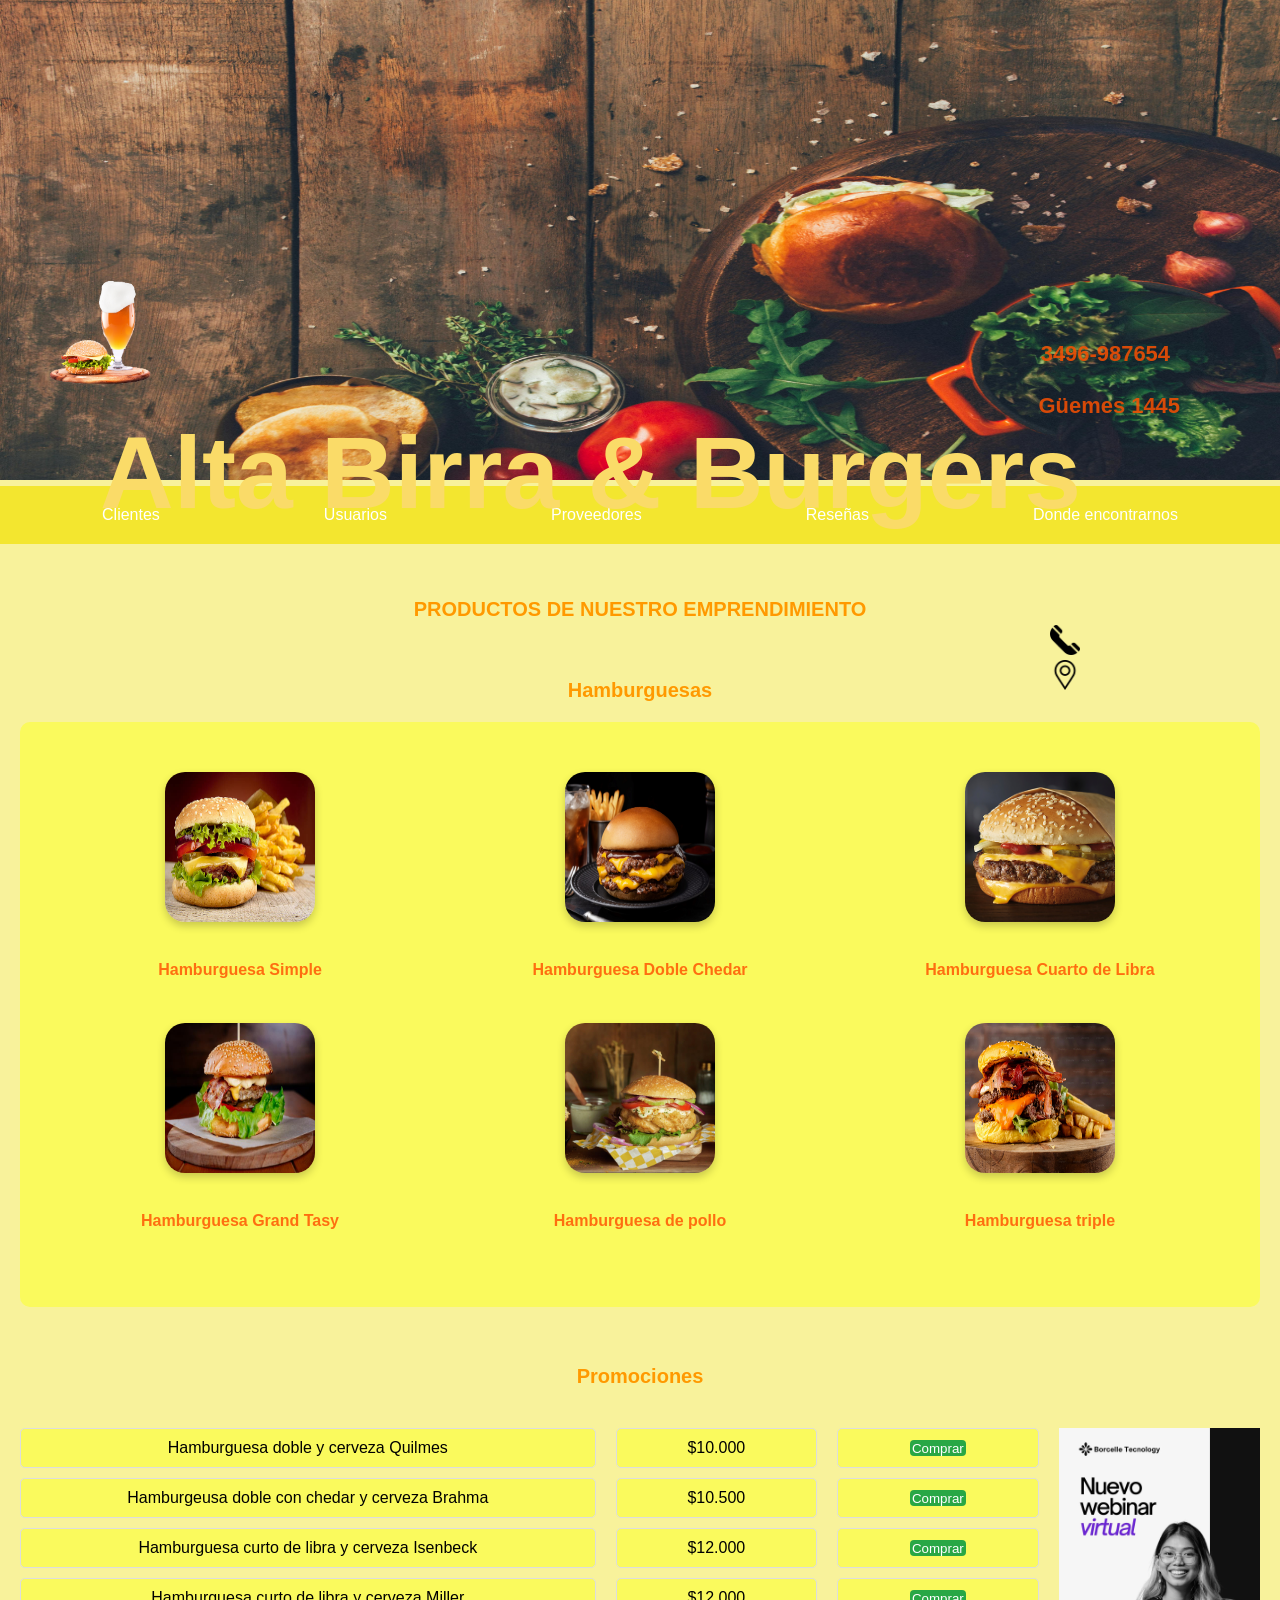
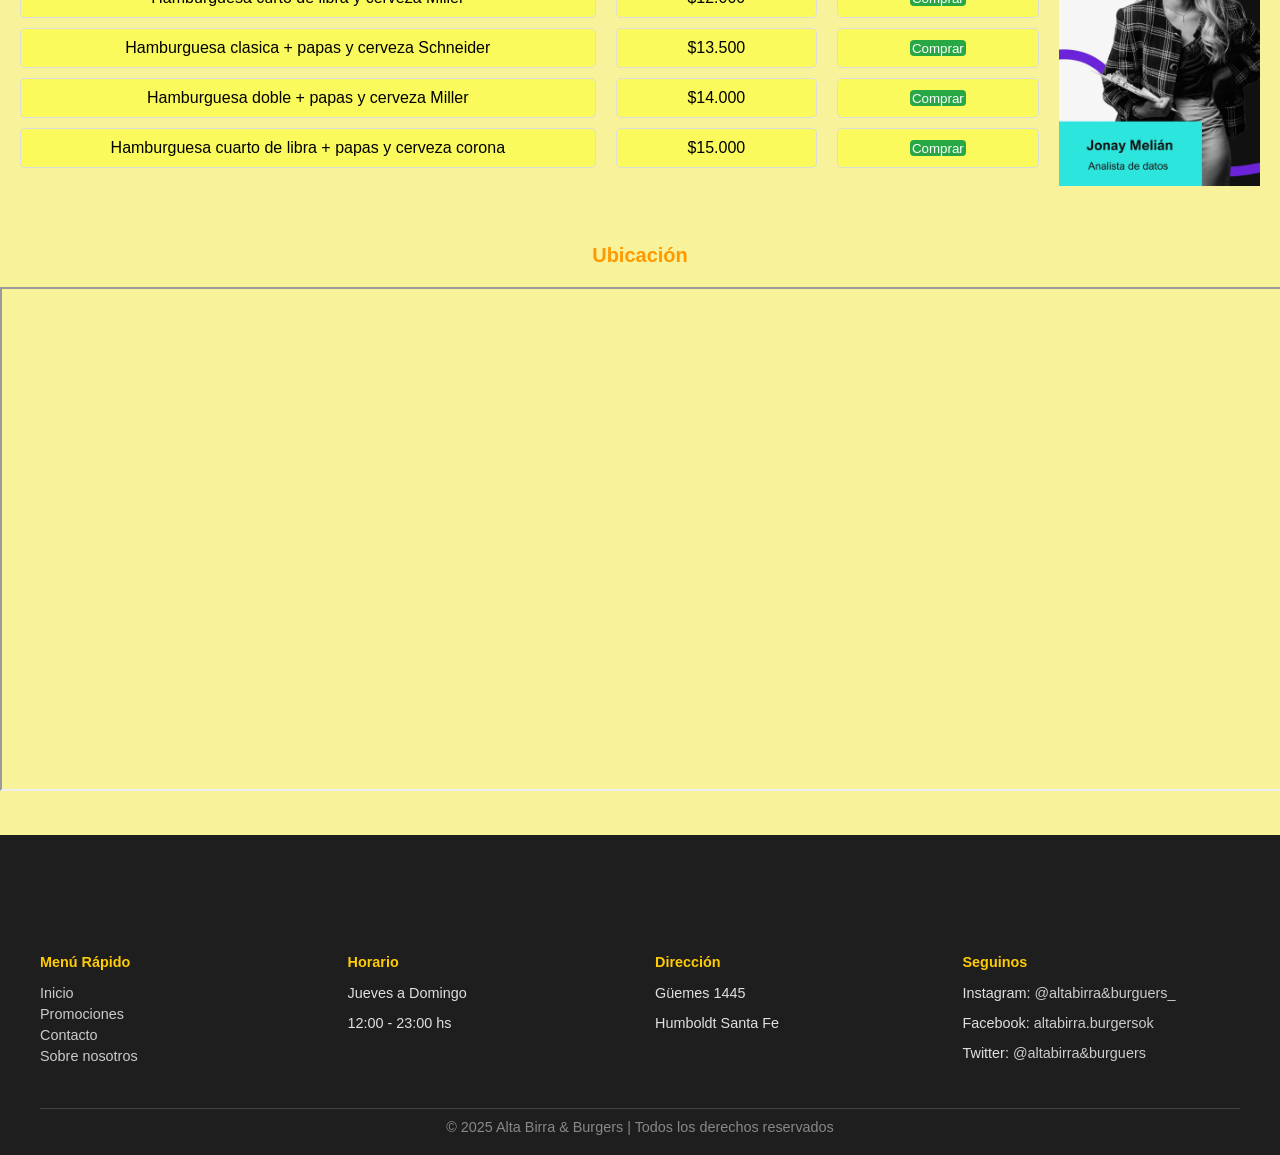
==== index.html @ 8da821e3 "Add files via upload" ====
<!DOCTYPE html>
<html lang="en">
<head>
    <meta name="viewport" content="width=device-width, initial-scale=1.0">
    <meta charset="UTF-8">
    <meta name="viewport" content="width=device-width, initial-scale=1.0">
    <link rel="stylesheet" href="diseño.css">
    <title>Alta Birra & Burgers</title>
</head>
<header>
    <div class="tabla">
        <img src=imágenes\tabla.jpg>
     </div>
    <div class="logo">
        <img src=imágenes\pngwing.com.png>
    </div>
    <h1>Alta Birra & Burgers</h1>
    <div class="claseteléfono">
        <h5>3496-987654</h5>
    </div>
    <div class="clasedirección">
        <h5>Güemes 1445</h5>
    </div>
    <div class="teléfono">
        <img src=imágenes\telefono.png>
    </div>
    <div class="ubicación">
        <img src=imágenes\ubicación.png>
    </div>
</header>
<body>
    <nav>
        <ol class="menu-horizontal">
            <li>Clientes</li>
            <li>Usuarios</li>
            <li>Proveedores</li>
            <li>Reseñas</li>
            <li><a href="#ubi">Donde encontrarnos</a></li>
        </ol>
    </nav>
    <br>
    
    <h3>PRODUCTOS DE NUESTRO EMPRENDIMIENTO</h3>
    <br>
       
   <h3>Hamburguesas</h3>
<div class="seccion-hamburguesas">
  <div class="productos">
    <div class="simple">
        <img src="imágenes\comun.jpg">
        <h5>Hamburguesa Simple</h5>
        <br>
        <img src="imágenes\beacon.jpg">
        <h5>Hamburguesa Grand Tasy</h5>
    </div>
    <div class="doble">
        <img src="imágenes\chedar.jpg">
        <h5>Hamburguesa Doble Chedar</h5>
        <br>
        <img src="imágenes\hambpollo.jpg">
        <h5>Hamburguesa de pollo</h5>
    </div>
    <div class="cuarto">
        <img src="imágenes\cuarto.jpg">
        <h5>Hamburguesa Cuarto de Libra</h5>
        <br>
        <img src="imágenes\doble.jpg">
        <h5>Hamburguesa triple</h5>
    </div>
  </div>
</div>

   <br>
    <h3 id="Promociones">Promociones</h3>
    <div class="container">
        <!-- Primera columna -->
        <div class="columna descripcion">
            <div class="fila">Hamburguesa doble y cerveza Quilmes</div>
            <div class="fila">Hamburgeusa doble con chedar y cerveza Brahma</div>
            <div class="fila">Hamburguesa curto de libra y cerveza Isenbeck</div>
            <div class="fila">Hamburguesa curto de libra y cerveza Miller</div>
            <div class="fila">Hamburguesa clasica + papas y cerveza Schneider</div>
            <div class="fila">Hamburguesa doble + papas y cerveza Miller</div>
            <div class="fila">Hamburguesa cuarto de libra + papas y cerveza corona</div>
        </div>
        
        <!-- Segunda columna -->
        <div class="columna precio">
            <div class="fila">$10.000</div>
            <div class="fila">$10.500</div>
            <div class="fila">$12.000</div>
            <div class="fila">$12.000</div>
            <div class="fila">$13.500</div>
            <div class="fila">$14.000</div>
            <div class="fila">$15.000</div>
        </div>
      
         <div class="columna botones">
        <div class="fila"><button>Comprar</button></div>
        <div class="fila"><button>Comprar</button></div>
        <div class="fila"><button>Comprar</button></div>
        <div class="fila"><button>Comprar</button></div>
        <div class="fila"><button>Comprar</button></div>
        <div class="fila"><button>Comprar</button></div>
        <div class="fila"><button>Comprar</button></div>
    </div>
        <!-- columna con publicidad -->
        <div class="columna publicidad">
            <img src=imágenes\publicidad.webp alt="Publicidad">
        </div>
    </div>
   <br>
    <h3 id="ubi">Ubicación</h3>
    <iframe src="https://www.google.com/maps?q=Güemes+1445+Humboldt&output=embed" width="100%" height="500"></iframe>
    
</body>
<footer>
    <footer class="footer">
        <div class="footer-contenido">
            <div class="footer-datos">
                <h4>Menú Rápido</h4>
                <ul>
                    <li><a href="#">Inicio</a></li>
                    <li><a href="#Promociones">Promociones</a></li>
                    <li><a href="#">Contacto</a></li>
                    <li><a href="#">Sobre nosotros</a></li>
                </ul>
            </div>
    
            <div class="footer-datos">
                <h4>Horario</h4>
                <p>Jueves a Domingo</p>
                <p>12:00 - 23:00 hs</p>
            </div>
    
            <div class="footer-datos">
                <h4>Dirección</h4>
                <p>Güemes 1445</p>
                <p>Humboldt Santa Fe</p>
            </div>
    
            <div class="footer-datos">
                <h4>Seguinos</h4>
                 <p> Instagram: <a href="https://www.instagram.com" target="_blank">@altabirra&burguers_</a></p>
                 <p> Facebook: <a href="https://www.facebook.com" target="_blank">altabirra.burgersok</a></p>
                 <p> Twitter: <a href="https://www.twitter.com" target="_blank">@altabirra&burguers</a></p>
            </div>
        </div>
        <div class="footer-privacidad">
            © 2025 Alta Birra & Burgers | Todos los derechos reservados
        </div>
    </footer>
    
</html>
---- diseño.css ----
header {
    margin: 0;
    padding: 0;
}

header h1{ /*modificar el título*/
    color:#FADB68 ;
    text-align: center;
    font-family: Verdana, Geneva, Tahoma, sans-serif;
    position: absolute;
    z-index: 1000;
    transform: translate(100px, 100px);
    font-size: 2.7cm;
    bottom: 400px;
}
.claseteléfono{/*Modificar contacto*/
    color: #FADB68;
    text-align: right;
    z-index: 1000;
    font-family: 'Lucida Sans', 'Lucida Sans Regular', 'Lucida Grande', 'Lucida Sans Unicode', Geneva, Verdana, sans-serif;
    font-size: 7mm;
    bottom: 50em;
    right: 600px;
    transform: translate(-110px, -180px);
}
.clasedirección{/*Modificar dirección*/
    color: #FADB68;
    text-align: right;
    z-index: 1000;
    font-family: 'Lucida Sans', 'Lucida Sans Regular', 'Lucida Grande', 'Lucida Sans Unicode', Geneva, Verdana, sans-serif;
    font-size: 7mm;
    bottom: 100px;
    right: 600px;
    transform: translate(-100px, -190px);
}
.tabla img{ /*modificar imágen fondo*/
    width: 100%;
    height: 30em;
}
.teléfono img{
width: 30px;
height: 30px;
z-index: 1000;
position: absolute;
left: 1050px;
bottom: 245px;
}
.ubicación img{
width: 30px;
height: 30px;
z-index: 1000;
position: absolute;
left: 1050px;
bottom: 210px;

}
.menu-horizontal a {
    color: white;            /* color del enlace */
    text-decoration: none;   /* saca el subrayado */
    
}

.menu-horizontal a:hover {
    color: #ffcb05;          /* color al pasar el mouse */
    text-decoration: underline;
}

h3{
    text-align: center;
    font-family:sans-serif;
    font-size: 20px;
    color: #ff9900;
}
.logo img{ /*modificar logo*/
    width: 150px;
    height: 150px;
    position: absolute;
    bottom: 500px;
    left: 30px;
}

/* Asegura que el margin general no afecte al header */
body {
    margin: 0;
    padding: 0;
    box-sizing: border-box;
    font-family: sans-serif;
    background-color: #f8f29b;
}
.menu-horizontal {
    display: flex;
    list-style: none;
    margin-top: -10em;
    background-color: #f3e62f;
    color: white;
    text-align: center;
    padding:  20px;
}

.menu-horizontal li {
    margin-right: 2%; /* Espacio entre elementos */
    cursor: pointer;
    margin: auto;
}
.container {
    display: flex;
    padding: 20px;
    gap: 20px;
    font-family: Verdana, Geneva, Tahoma, sans-serif;
    font-size: medium;
}

/* Descripción más ancha */
.descripcion {
    flex: 2;
}

/* Precios, botones y publicidad más angostos */
.precio,
.botones,
.publicidad {
    flex: 0.7;
}

/* Estructura común para todas las columnas */
.columna {
    display: flex;
    flex-direction: column;
    gap: 10px;
}

/* Imágenes dentro de la publicidad */
.publicidad img {
    max-width: 100%;
    height: auto;
    object-fit: contain;
}

/* Estilo para filas individuales */
.fila {
    padding: 10px;
    background-color: rgb(250, 250, 93);
    border: 1px solid #ddd;
    border-radius: 5px;
    text-align: center;
}

/* Botones */
.fila button {
    padding:   0.5px 2px;
    background-color: #28a745;
    color: white;
    border: none;
    border-radius: 4px;
    cursor: pointer;
}

.fila button:hover {
    background-color: #218838;
}
h3{
    font-family: sans-serif;
    text-align: center;
}

    .productos {
        display: flex;
        justify-content: space-between;
        text-align: center;
    }

    .productos > div {
        flex: 1;
        padding: 10px;
    }

    .productos img {
        margin-bottom: 8px;
    }
    .simple img{
        width: 150px;
        height: 150px;
    }
    .doble img{
        width: 150px;
        height: 150px;
    }
    .cuarto img{
        width: 150px;
        height: 150px;
    }

    h5{
        font-family: sans-serif;
        color: #ff5100d3;
        
    }  
    .seccion-hamburguesas h5{
        font-size: medium;
    }  
         /* Fondo diferente para la sección hamburguesas */
.seccion-hamburguesas {
    background-color:  rgb(250, 250, 93); 
    padding: 40px 20px;
    border-radius: 10px;
    margin: 20px;
}

/* Redondear imágenes */
.seccion-hamburguesas img {
    border-radius: 20px;
    box-shadow: 0 4px 8px rgba(0,0,0,0.2);
    transition: transform 0.3s ease;
}

.seccion-hamburguesas img:hover {
    transform: scale(1.05);
}
     


 footer{
    background-color: #1e1e1e;
    color: #e0e0e0;
    padding: 30px 20px 10px 20px;
    font-size: 0.9rem;
    margin-top: 40px;
}

.footer-contenido {
    display: flex;
    flex-wrap: wrap;
    justify-content: space-between;
    gap: 30px;
}

.footer-datos {
    flex: 1;
    min-width: 180px;
}

.footer-datos h4 {
    color: #ffcb05;
    margin-bottom: 10px;
}

.footer-datos ul {
    list-style: none;
    padding: 0;
}

.footer-datos li {
    margin-bottom: 5px;
}

.footer-datos a {
    color: #ccc;
    text-decoration: none;
}

.footer-datos a:hover {
    text-decoration: underline;
    color: #ffcb05;
}

.footer-privacidad {
    text-align: center;
    margin-top: 30px;
    border-top: 1px solid #444;
    padding-top: 10px;
    color: #888;
}
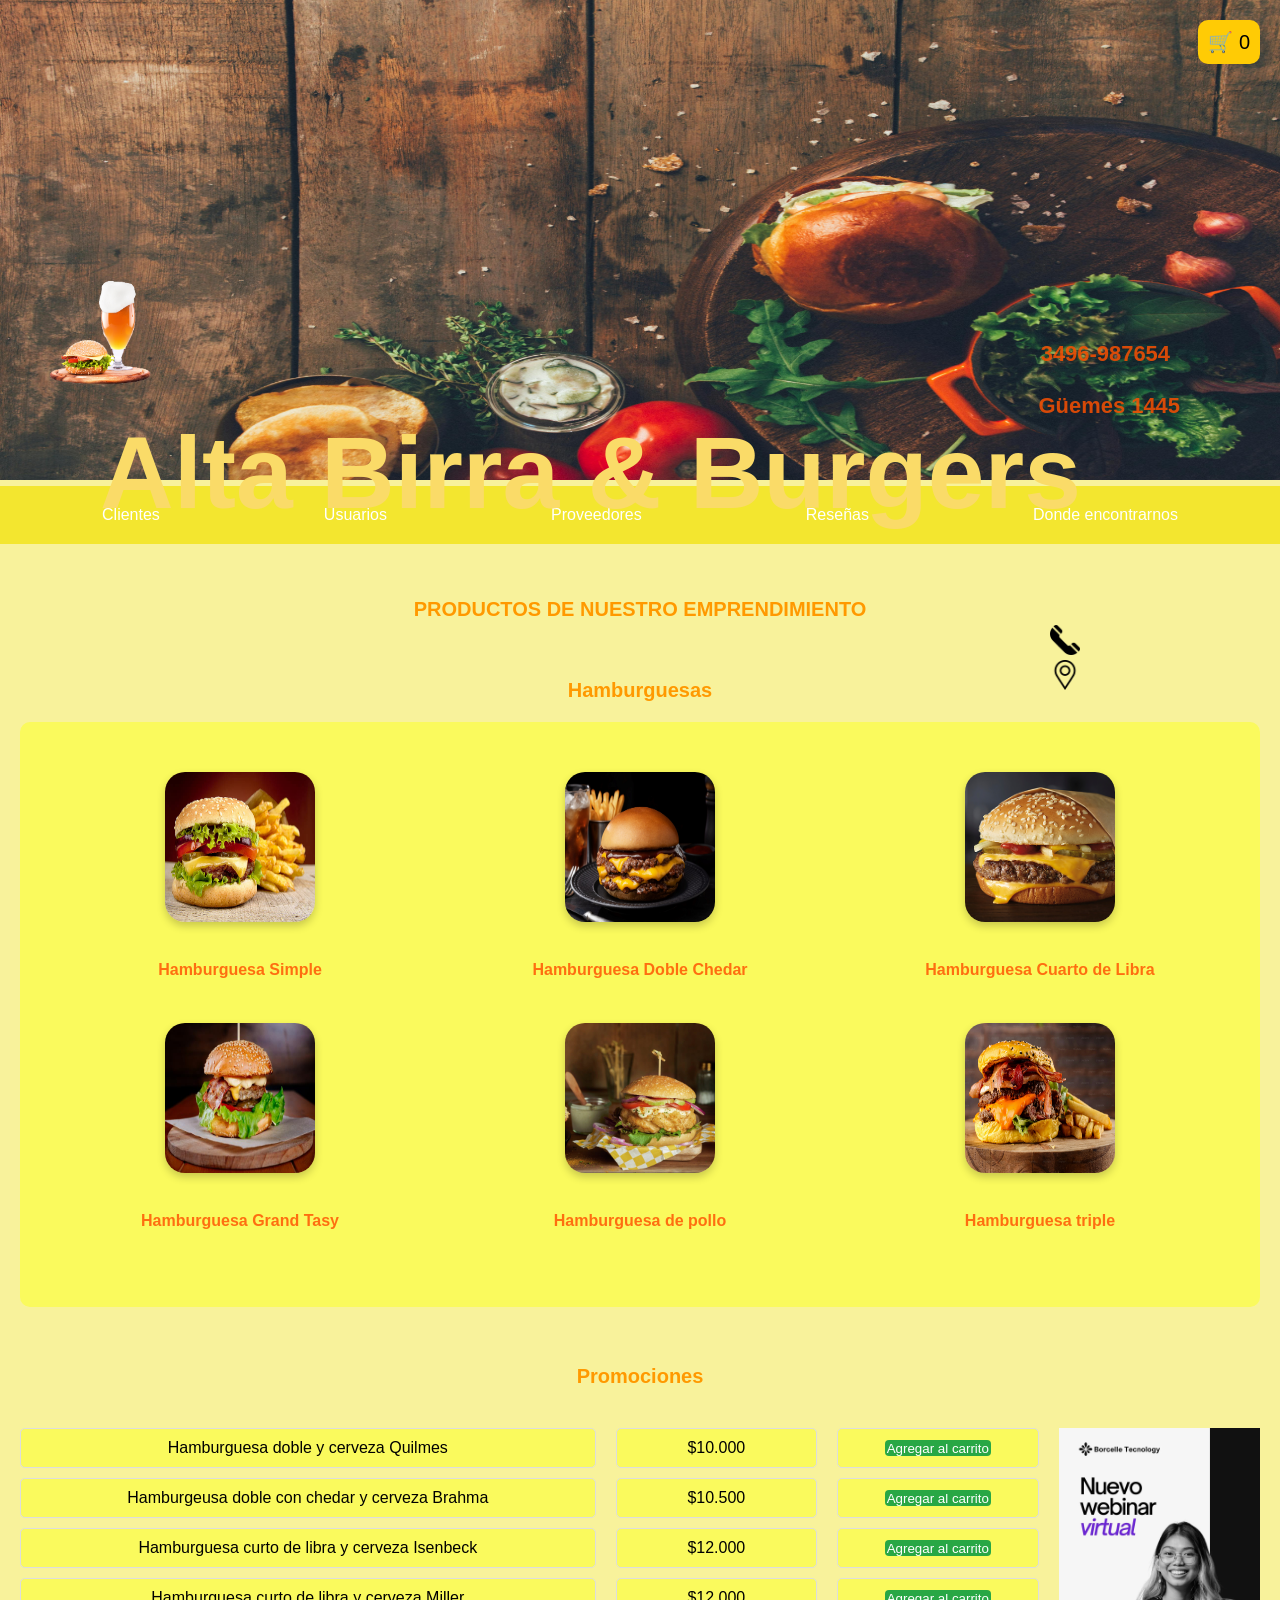
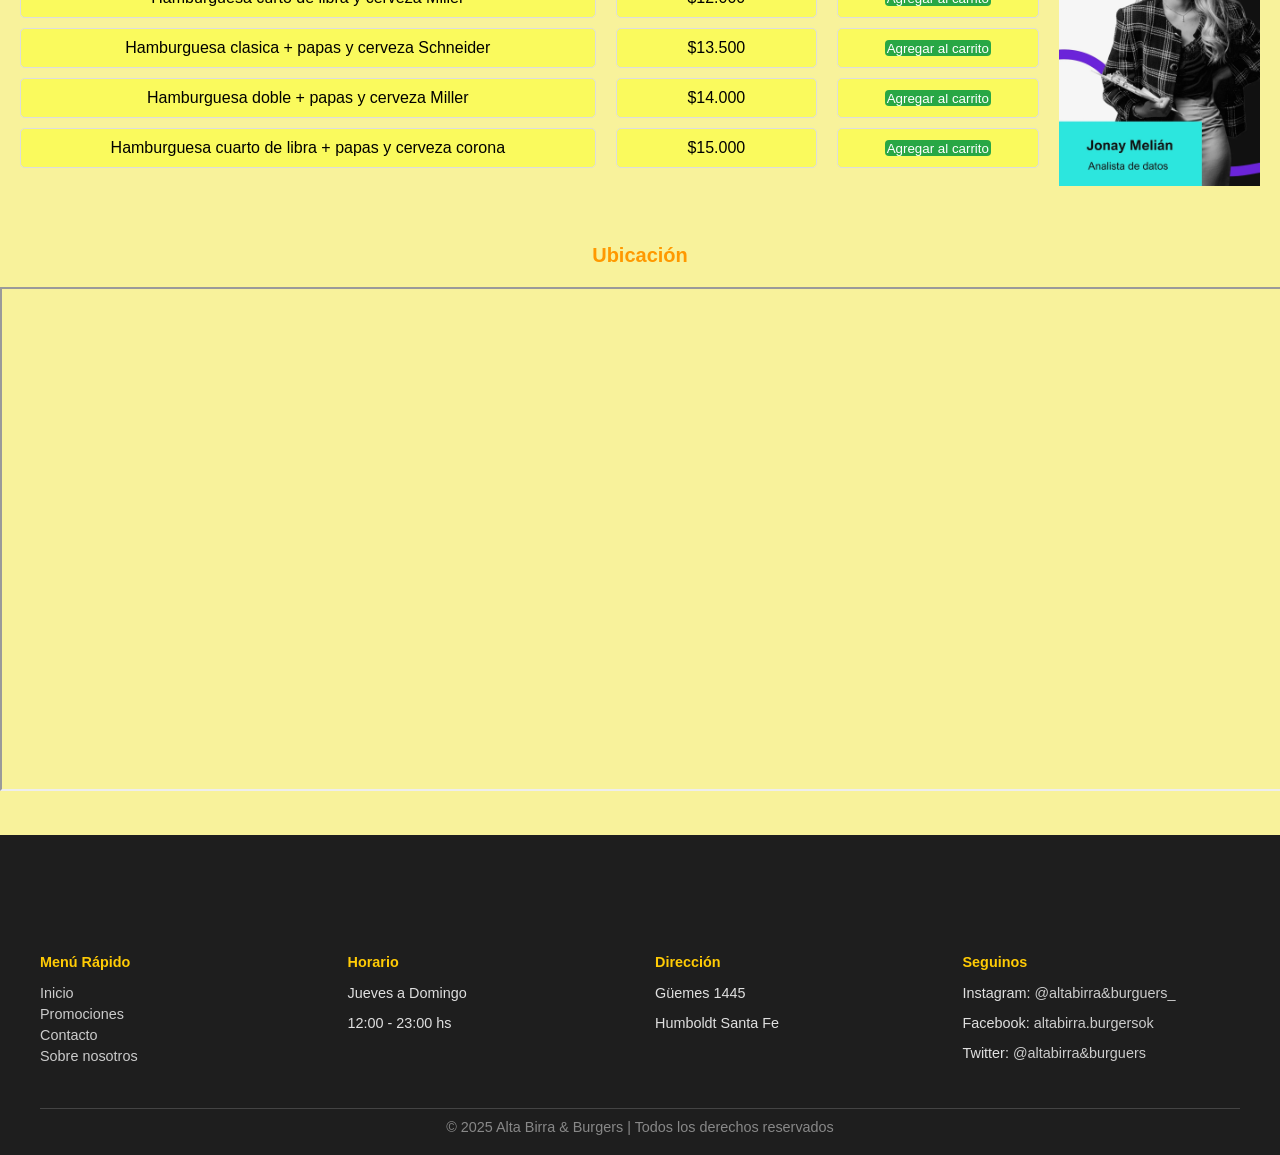
==== commit 8635c715: "Add files via upload" ====
--- a/index.html
+++ b/index.html
@@ -6,6 +6,7 @@
     <meta name="viewport" content="width=device-width, initial-scale=1.0">
     <link rel="stylesheet" href="diseño.css">
     <title>Alta Birra & Burgers</title>
+    
 </head>
 <header>
     <div class="tabla">
@@ -28,6 +29,46 @@
         <img src=imágenes\ubicación.png>
     </div>
 </header>
+<script>
+let carrito = [];
+let total = 0;
+
+function toggleCarrito() {
+    const panel = document.getElementById("carrito");
+    panel.style.display = panel.style.display === "block" ? "none" : "block";
+}
+
+function agregarAlCarrito(nombre, precio) {
+    carrito.push({ nombre, precio });
+    total += precio;
+    actualizarCarrito();
+}
+
+function actualizarCarrito() {
+    const lista = document.getElementById("lista-carrito");
+    lista.innerHTML = "";
+    carrito.forEach((item, index) => {
+        const li = document.createElement("li");
+        li.innerHTML = `${item.nombre} - $${item.precio} <button onclick="eliminarDelCarrito(${index})">❌</button>`;
+        lista.appendChild(li);
+    });
+
+    document.getElementById("total").textContent = total;
+    document.getElementById("contador").textContent = carrito.length;
+}
+
+function eliminarDelCarrito(index) {
+    total -= carrito[index].precio;
+    carrito.splice(index, 1);
+    actualizarCarrito();
+}
+
+function vaciarCarrito() {
+    carrito = [];
+    total = 0;
+    actualizarCarrito();
+}
+</script>
 <body>
     <nav>
         <ol class="menu-horizontal">
@@ -37,6 +78,17 @@
             <li>Reseñas</li>
             <li><a href="#ubi">Donde encontrarnos</a></li>
         </ol>
+        <!-- Carrito (ícono y panel) -->
+<div class="carrito-container">
+  <button class="carrito-icono" onclick="toggleCarrito()">🛒 <span id="contador">0</span></button>
+  <div id="carrito" class="carrito-panel">
+    <h4>Tu carrito</h4>
+    <ul id="lista-carrito"></ul>
+    <p>Total: $<span id="total">0</span></p>
+    <button onclick="vaciarCarrito()">Vaciar carrito</button>
+  </div>
+</div>
+
     </nav>
     <br>
     
@@ -95,20 +147,60 @@
             <div class="fila">$15.000</div>
         </div>
       
-         <div class="columna botones">
-        <div class="fila"><button>Comprar</button></div>
-        <div class="fila"><button>Comprar</button></div>
-        <div class="fila"><button>Comprar</button></div>
-        <div class="fila"><button>Comprar</button></div>
-        <div class="fila"><button>Comprar</button></div>
-        <div class="fila"><button>Comprar</button></div>
-        <div class="fila"><button>Comprar</button></div>
+        <div class="columna botones">
+        <div class="fila"><button onclick="agregarAlCarrito('Hamburguesa doble y cerveza Quilmes', 10000)">Agregar al carrito</button></div>
+        <div class="fila"><button onclick="agregarAlCarrito('Hamburguesa doble con chedar y cerveza Brahma', 10500)">Agregar al carrito</button></div>
+        <div class="fila"><button onclick="agregarAlCarrito('Hamburguesa cuarto de libra y cerveza Isenbeck', 12000)">Agregar al carrito</button></div>
+        <div class="fila"><button onclick="agregarAlCarrito('Hamburguesa cuarto de libra y cerveza Miller', 12000)">Agregar al carrito</button></div>
+        <div class="fila"><button onclick="agregarAlCarrito('Hamburguesa clásica + papas y cerveza Schneider', 13500)">Agregar al carrito</button></div>
+        <div class="fila"><button onclick="agregarAlCarrito('Hamburguesa doble + papas y cerveza Miller', 14000)">Agregar al carrito</button></div>
+        <div class="fila"><button onclick="agregarAlCarrito('Hamburguesa cuarto de libra + papas y cerveza Corona', 15000)">Agregar al carrito</button></div>
     </div>
         <!-- columna con publicidad -->
         <div class="columna publicidad">
             <img src=imágenes\publicidad.webp alt="Publicidad">
         </div>
     </div>
+    <!-- Tabla alternativa para móviles -->
+<div class="responsive-tabla">
+    <div class="promocion">
+        <div class="texto">Hamburguesa doble y cerveza Quilmes</div>
+        <div class="precio">$10.000</div>
+        <button onclick="agregarAlCarrito('Hamburguesa doble y cerveza Quilmes', 10000)">Agregar al carrito</button>
+    </div>
+    <div class="promocion">
+        <div class="texto">Hamburguesa doble con chedar y cerveza Brahma</div>
+        <div class="precio">$10.500</div>
+        <button onclick="agregarAlCarrito('Hamburguesa doble con chedar y cerveza Brahma', 10500)">Agregar al carrito</button>
+    </div>
+    <div class="promocion">
+        <div class="texto">Hamburguesa cuarto de libra y cerveza Isenbeck</div>
+        <div class="precio">$12.000</div>
+        <button onclick="agregarAlCarrito('Hamburguesa cuarto de libra y cerveza Isenbeck', 12000)">Agregar al carrito</button>
+    </div>
+    <div class="promocion">
+        <div class="texto">Hamburguesa cuarto de libra y cerveza Miller</div>
+        <div class="precio">$12.000</div>
+        <button onclick="agregarAlCarrito('Hamburguesa cuarto de libra y cerveza Miller', 12000)">Agregar al carrito</button>
+    </div>
+    <div class="promocion">
+        <div class="texto">Hamburguesa clásica + papas y cerveza Schneider</div>
+        <div class="precio">$13.500</div>
+        <button onclick="agregarAlCarrito('Hamburguesa clásica + papas y cerveza Schneider', 13500)">Agregar al carrito</button>
+    </div>
+    <div class="promocion">
+        <div class="texto">Hamburguesa doble + papas y cerveza Miller</div>
+        <div class="precio">$14.000</div>
+        <button onclick="agregarAlCarrito('Hamburguesa doble + papas y cerveza Miller', 14000)">Agregar al carrito</button>
+    </div>
+    <div class="promocion">
+        <div class="texto">Hamburguesa cuarto de libra + papas y cerveza Corona</div>
+        <div class="precio">$15.000</div>
+        <button onclick="agregarAlCarrito('Hamburguesa cuarto de libra + papas y cerveza Corona', 15000)">Agregar al carrito</button>
+    </div>
+</div>
+
+
    <br>
     <h3 id="ubi">Ubicación</h3>
     <iframe src="https://www.google.com/maps?q=Güemes+1445+Humboldt&output=embed" width="100%" height="500"></iframe>
--- a/diseño.css
+++ b/diseño.css
@@ -271,3 +271,166 @@
     color: #888;
 }
 
+/* Por defecto, OCULTAR la tabla responsive (en escritorio) */
+.responsive-tabla {
+    display: none;
+}
+
+@media (max-width: 768px) {
+
+    header h1 {
+        font-size: 1.2em;
+        position: static;
+        transform: none;
+        margin: 10px auto;
+    }
+
+    .claseteléfono, .clasedirección {
+        position: static;
+        transform: none;
+        text-align: center;
+        font-size: 4mm;
+        margin-top: 5px;
+    }
+
+    .teléfono img, .ubicación img {
+        display: none;
+    }
+
+    .logo img {
+        position: static;
+        margin: 0 auto;
+        width: 80px;
+        height: auto;
+    }
+
+    .menu-horizontal {
+        flex-direction: column;
+        align-items: center;
+        margin-top: 0;
+        padding: 10px;
+    }
+
+    .menu-horizontal li {
+        margin: 5px 0;
+    }
+
+    .productos {
+        flex-direction: column;
+        align-items: center;
+    }
+
+    .productos > div {
+        width: 90%;
+        margin-bottom: 20px;
+    }
+
+    .simple img,
+    .doble img,
+    .cuarto img {
+        width: 100px;
+        height: auto;
+    }
+
+    .container {
+        display: none; /* OCULTA la tabla original */
+    }
+
+    /* Mostrar tabla responsive */
+    .responsive-tabla {
+        display: flex;
+        flex-direction: column;
+        gap: 10px;
+    }
+
+    .promocion {
+        background-color: rgb(250, 250, 93);
+        border: 1px solid #ddd;
+        border-radius: 5px;
+        padding: 10px;
+        text-align: center;
+    }
+
+    .promocion .texto {
+        font-weight: bold;
+    }
+
+    .promocion .precio {
+        margin: 5px 0;
+    }
+
+    .promocion button {
+        background-color: #28a745;
+        border: none;
+        color: white;
+        padding: 5px 10px;
+        border-radius: 4px;
+        cursor: pointer;
+    }
+
+    .promocion button:hover {
+        background-color: #218838;
+    }
+
+    footer {
+        font-size: 0.8rem;
+    }
+
+    .footer-contenido {
+        flex-direction: column;
+        align-items: center;
+    }
+
+    .footer-datos {
+        text-align: center;
+    }
+}
+.carrito-container {
+    position: fixed;
+    top: 20px;
+    right: 20px;
+    z-index: 2000;
+}
+
+.carrito-icono {
+    background-color: #ffcb05;
+    border: none;
+    padding: 10px;
+    font-size: 20px;
+    cursor: pointer;
+    border-radius: 10px;
+}
+
+.carrito-panel {
+    display: none;
+    position: absolute;
+    top: 40px;
+    right: 0;
+    background: #fff;
+    color: #000;
+    border: 1px solid #ccc;
+    width: 250px;
+    padding: 15px;
+    border-radius: 10px;
+    box-shadow: 0 2px 10px rgba(0,0,0,0.2);
+}
+
+.carrito-panel h4 {
+    margin-top: 0;
+}
+
+.carrito-panel ul {
+    list-style: none;
+    padding: 0;
+    max-height: 200px;
+    overflow-y: auto;
+}
+
+.carrito-panel li {
+    display: flex;
+    justify-content: space-between;
+    margin-bottom: 5px;
+}
+
+
+
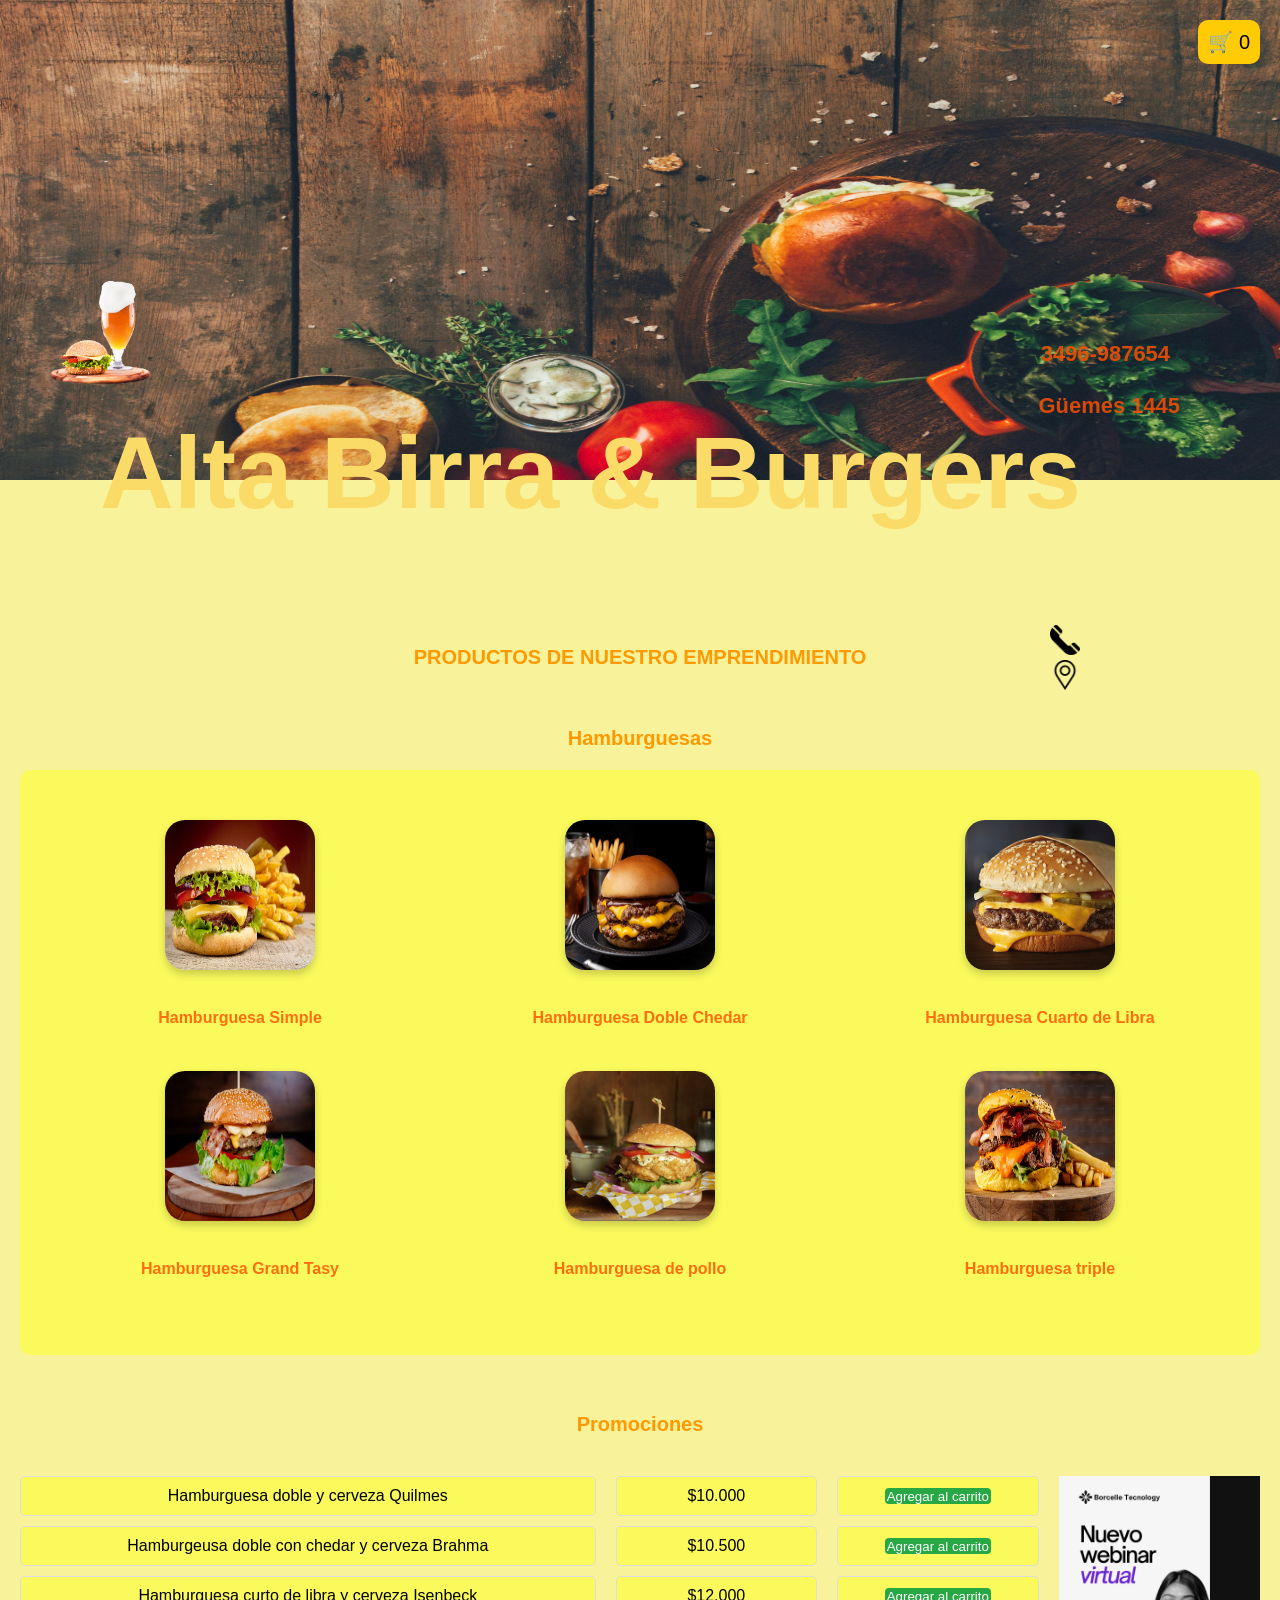
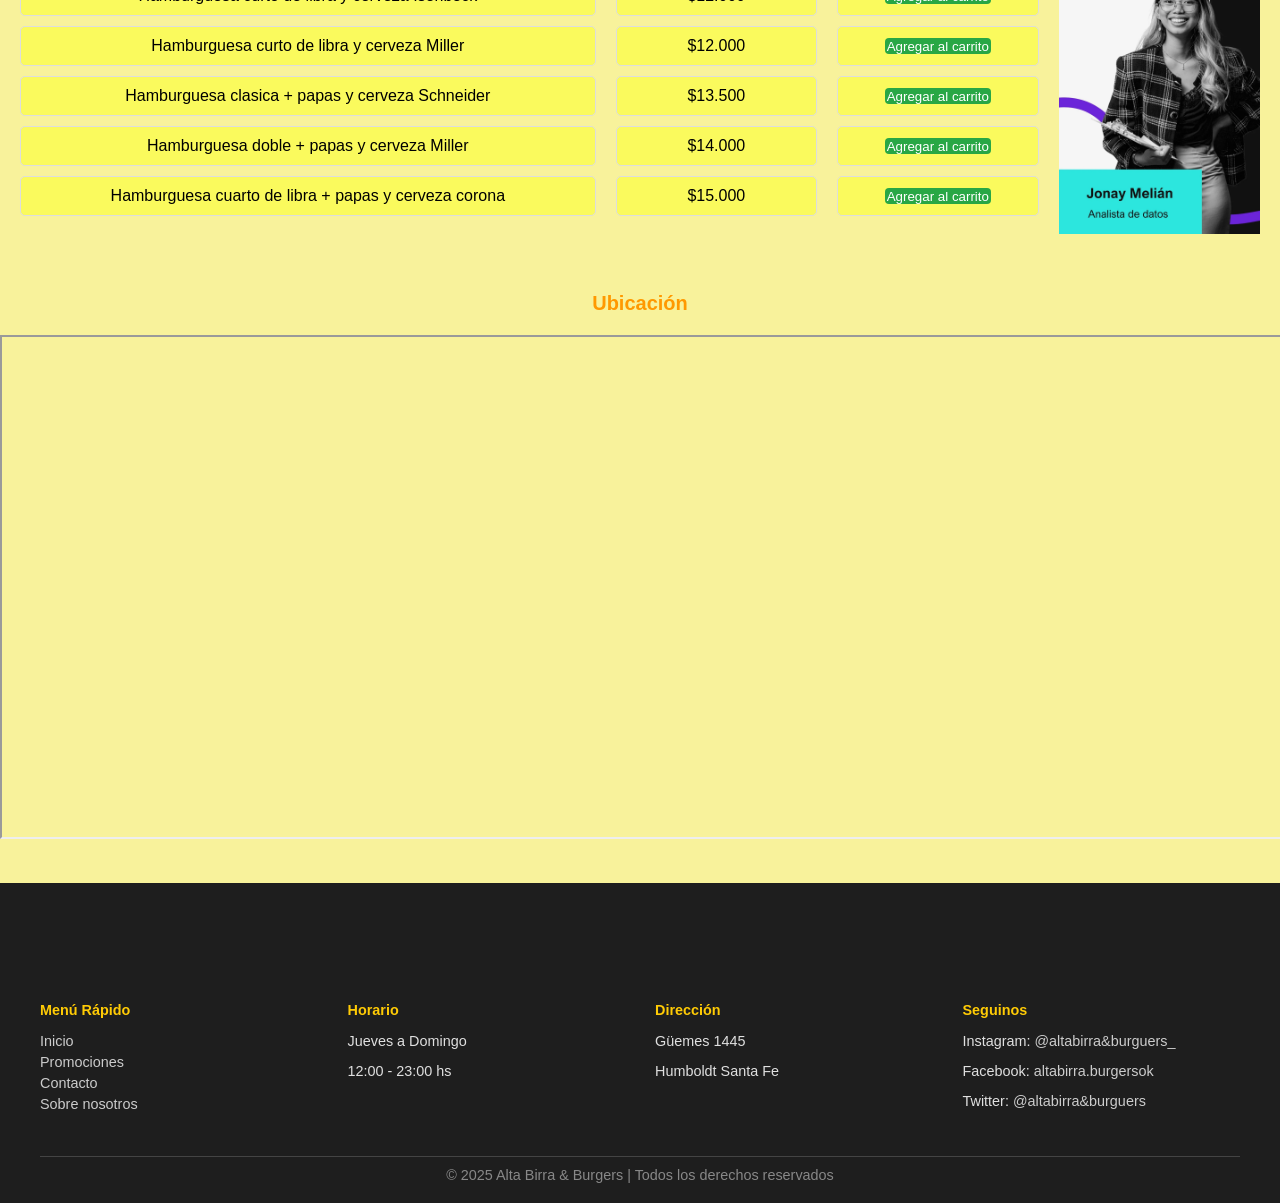
==== commit f1737516: "Add files via upload" ====
--- a/index.html
+++ b/index.html
@@ -71,13 +71,6 @@
 </script>
 <body>
     <nav>
-        <ol class="menu-horizontal">
-            <li>Clientes</li>
-            <li>Usuarios</li>
-            <li>Proveedores</li>
-            <li>Reseñas</li>
-            <li><a href="#ubi">Donde encontrarnos</a></li>
-        </ol>
         <!-- Carrito (ícono y panel) -->
 <div class="carrito-container">
   <button class="carrito-icono" onclick="toggleCarrito()">🛒 <span id="contador">0</span></button>
@@ -88,13 +81,10 @@
     <button onclick="vaciarCarrito()">Vaciar carrito</button>
   </div>
 </div>
-
     </nav>
-    <br>
     
     <h3>PRODUCTOS DE NUESTRO EMPRENDIMIENTO</h3>
     <br>
-       
    <h3>Hamburguesas</h3>
 <div class="seccion-hamburguesas">
   <div class="productos">
--- a/diseño.css
+++ b/diseño.css
@@ -87,21 +87,7 @@
     font-family: sans-serif;
     background-color: #f8f29b;
 }
-.menu-horizontal {
-    display: flex;
-    list-style: none;
-    margin-top: -10em;
-    background-color: #f3e62f;
-    color: white;
-    text-align: center;
-    padding:  20px;
-}
-
-.menu-horizontal li {
-    margin-right: 2%; /* Espacio entre elementos */
-    cursor: pointer;
-    margin: auto;
-}
+
 .container {
     display: flex;
     padding: 20px;
@@ -277,43 +263,43 @@
 }
 
 @media (max-width: 768px) {
-
+    .tabla img{
+        width: 23.8em;
+        height: 15em;
+    }
     header h1 {
-        font-size: 1.2em;
-        position: static;
-        transform: none;
-        margin: 10px auto;
+    font-size: 1.5em;
+    color:#FADB68 ;
+    text-align: center;
+    position: absolute;
+    z-index: 1000;
+    left: center;
+    top: 5px;
     }
 
     .claseteléfono, .clasedirección {
-        position: static;
         transform: none;
         text-align: center;
         font-size: 4mm;
-        margin-top: 5px;
+        margin-top: 10px;
+        z-index: 1000;
+        top: 5em;
     }
 
     .teléfono img, .ubicación img {
         display: none;
+        left: 10px;
+        bottom: 40px;
     }
 
     .logo img {
-        position: static;
+        left: 1em;
+        top: 1em;
         margin: 0 auto;
         width: 80px;
         height: auto;
     }
 
-    .menu-horizontal {
-        flex-direction: column;
-        align-items: center;
-        margin-top: 0;
-        padding: 10px;
-    }
-
-    .menu-horizontal li {
-        margin: 5px 0;
-    }
 
     .productos {
         flex-direction: column;
@@ -383,6 +369,9 @@
 
     .footer-datos {
         text-align: center;
+    }
+    .carrito-icono{
+        left: 10em;
     }
 }
 .carrito-container {
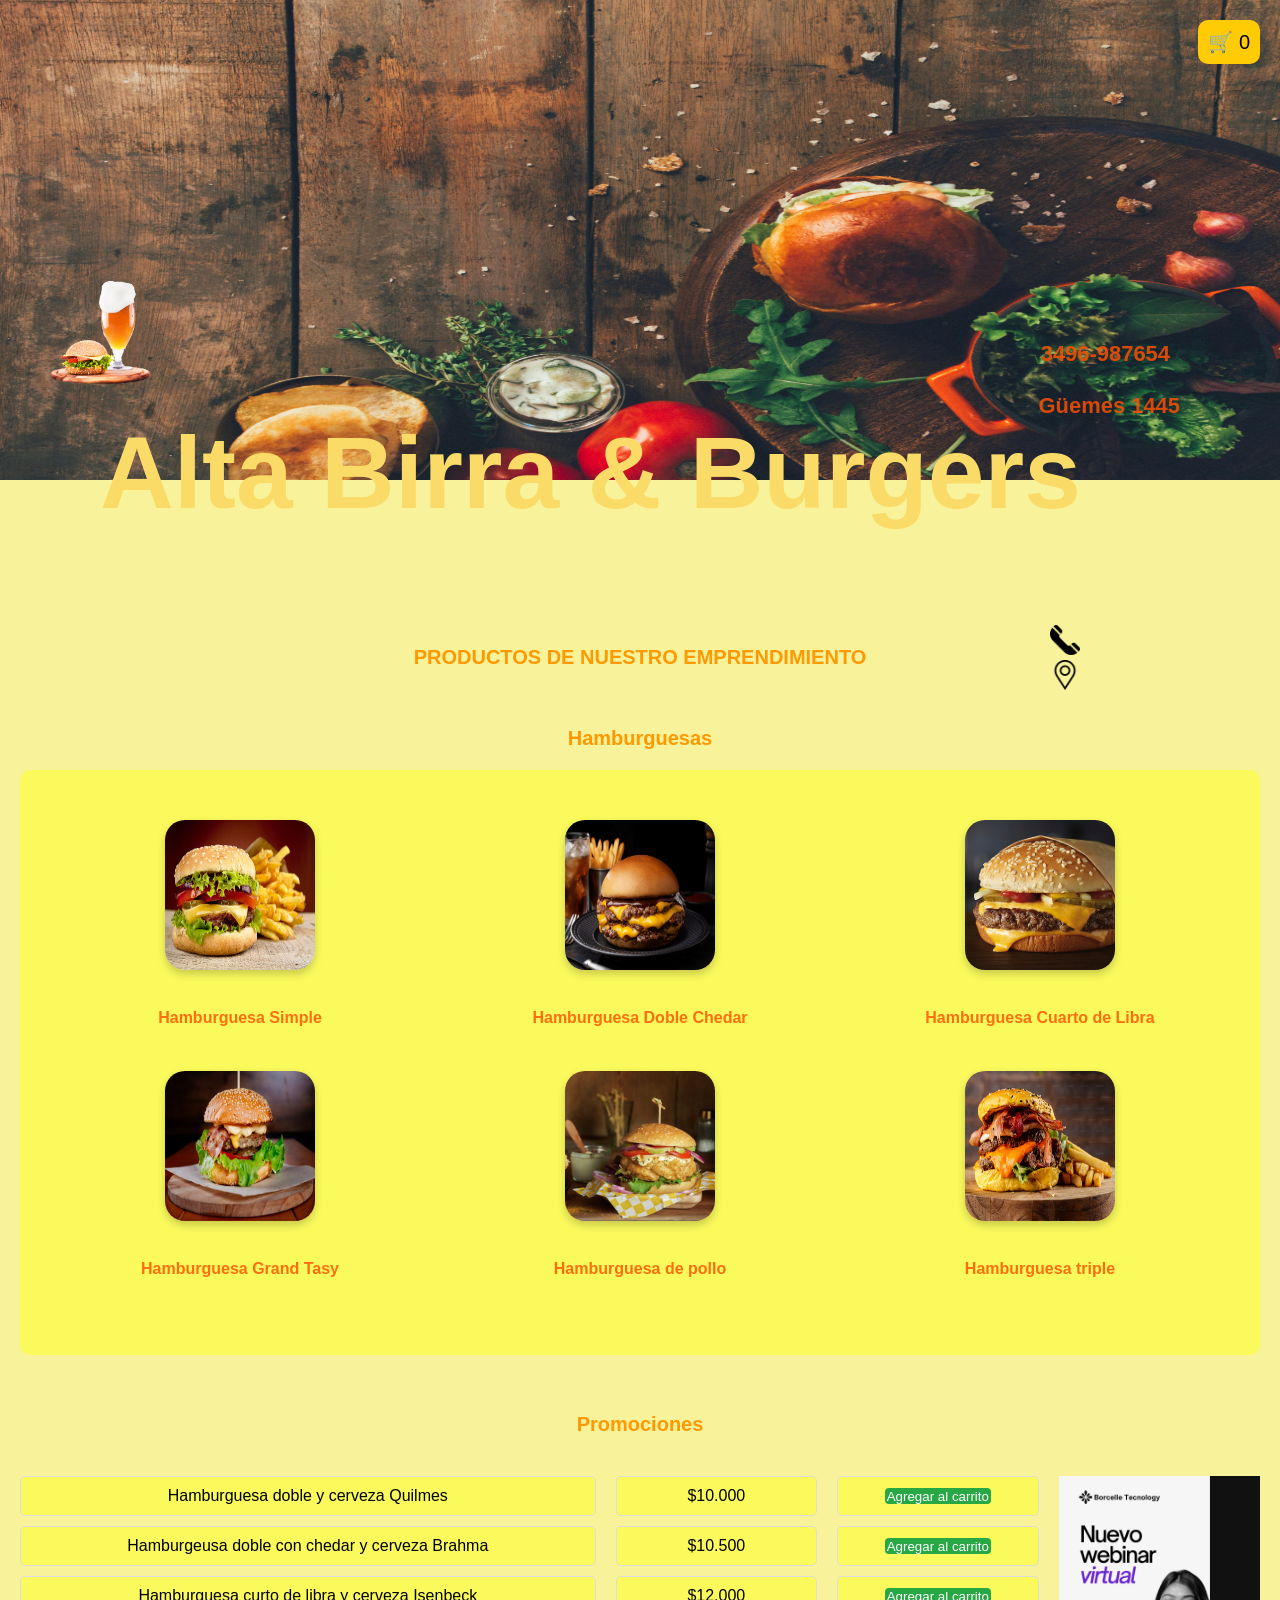
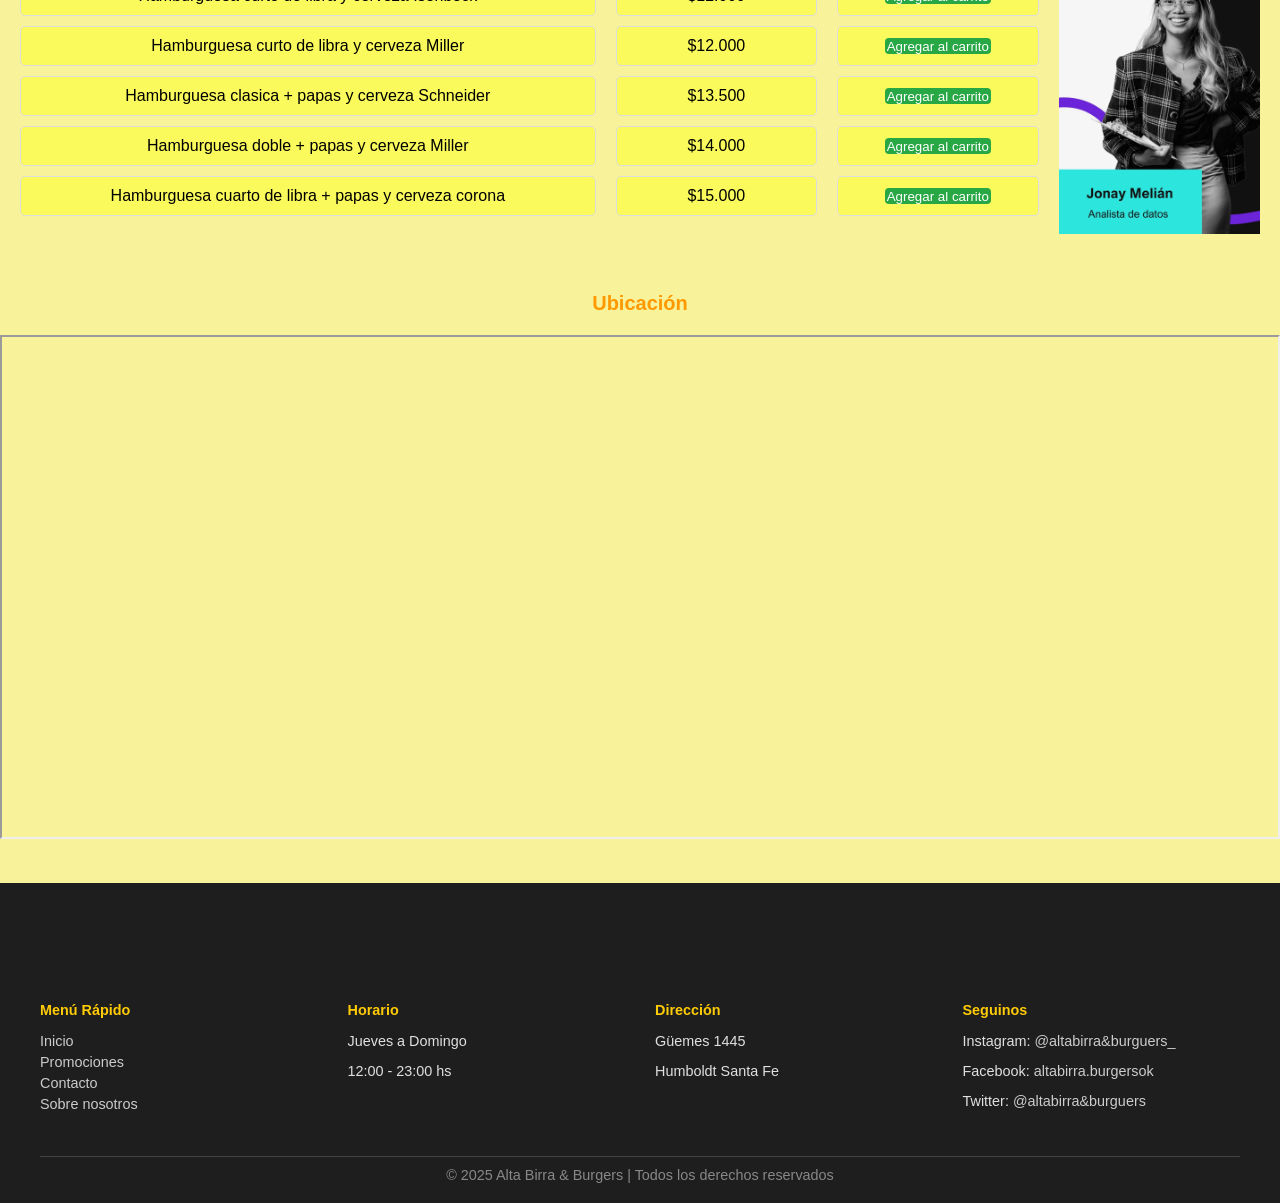
==== commit 17748864: "Add files via upload" ====
--- a/index.html
+++ b/index.html
@@ -193,7 +193,7 @@
 
    <br>
     <h3 id="ubi">Ubicación</h3>
-    <iframe src="https://www.google.com/maps?q=Güemes+1445+Humboldt&output=embed" width="100%" height="500"></iframe>
+    <iframe src="https://www.google.com/maps?q=Güemes+1445+Humboldt&output=embed" width="99.7%" height="500"></iframe>
     
 </body>
 <footer>
--- a/diseño.css
+++ b/diseño.css
@@ -87,6 +87,7 @@
     font-family: sans-serif;
     background-color: #f8f29b;
 }
+
 
 .container {
     display: flex;
@@ -279,9 +280,8 @@
 
     .claseteléfono, .clasedirección {
         transform: none;
-        text-align: center;
+        text-align: right;
         font-size: 4mm;
-        margin-top: 10px;
         z-index: 1000;
         top: 5em;
     }
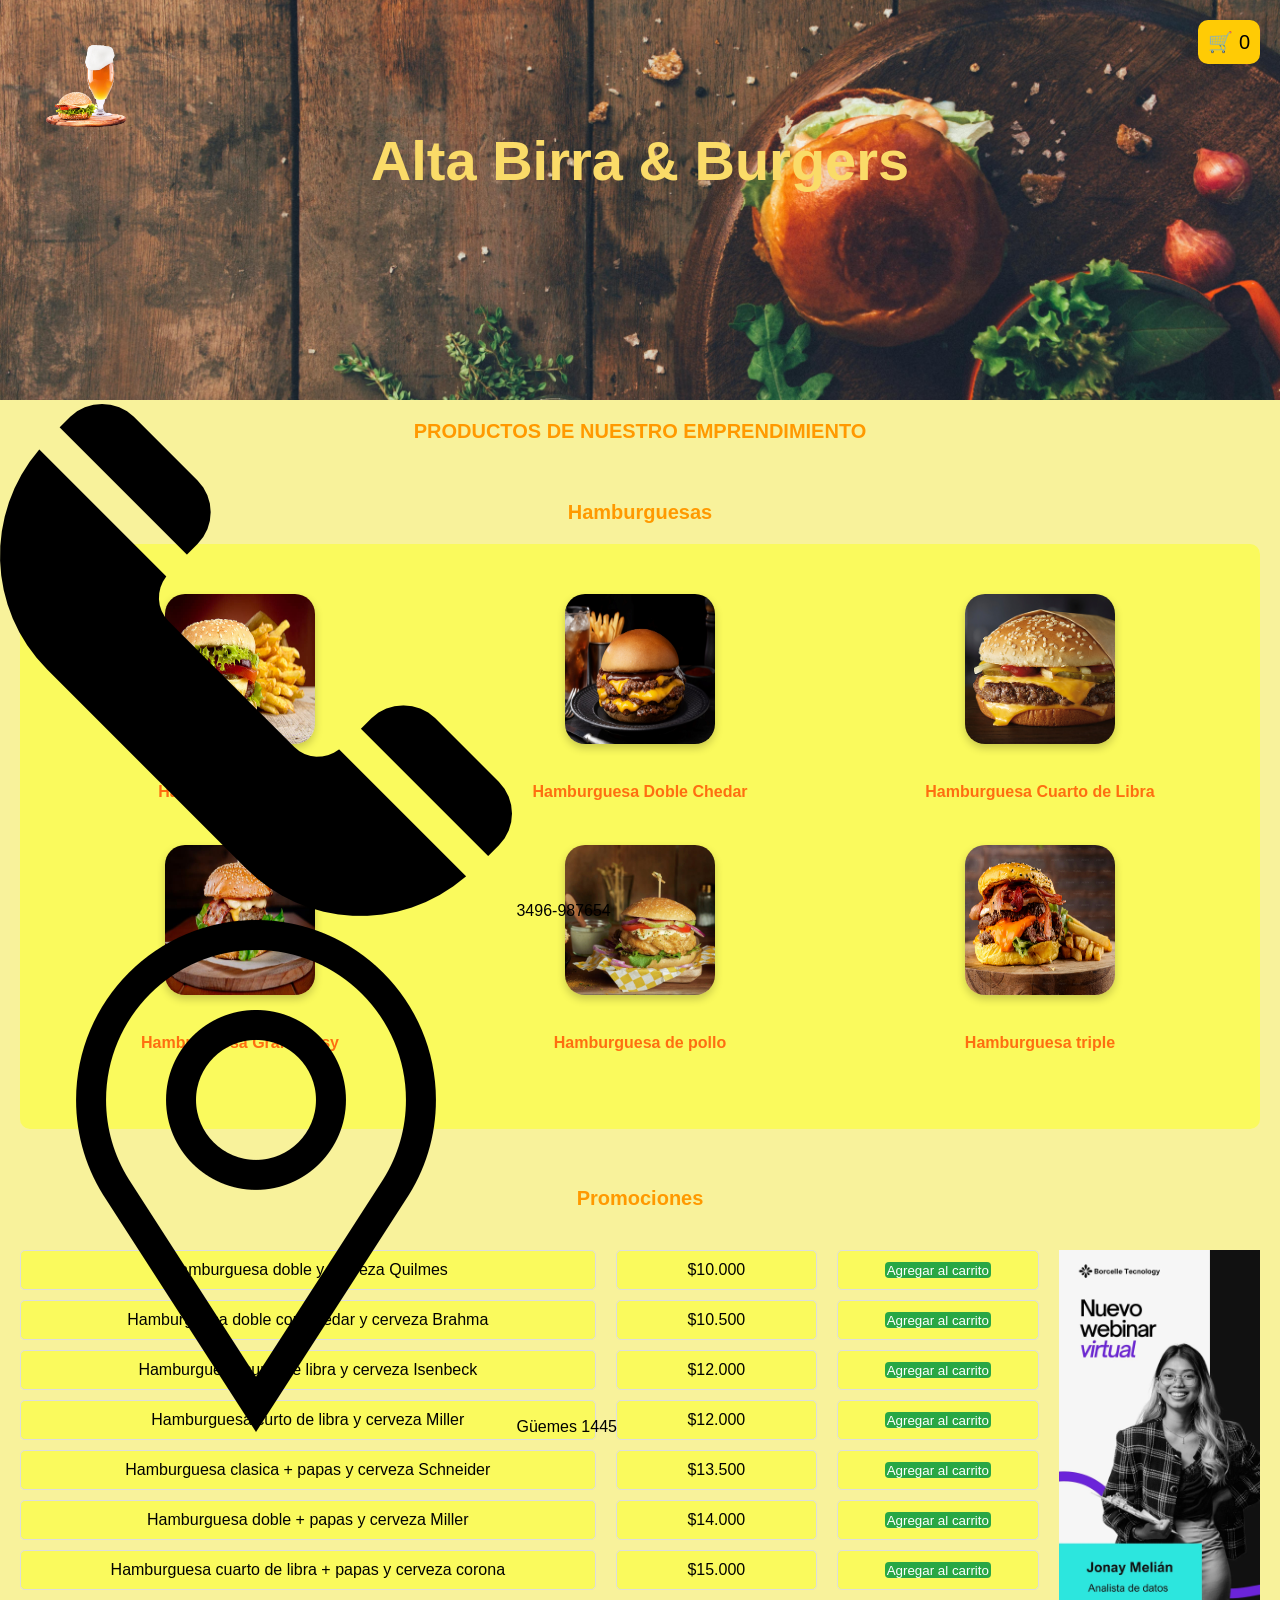
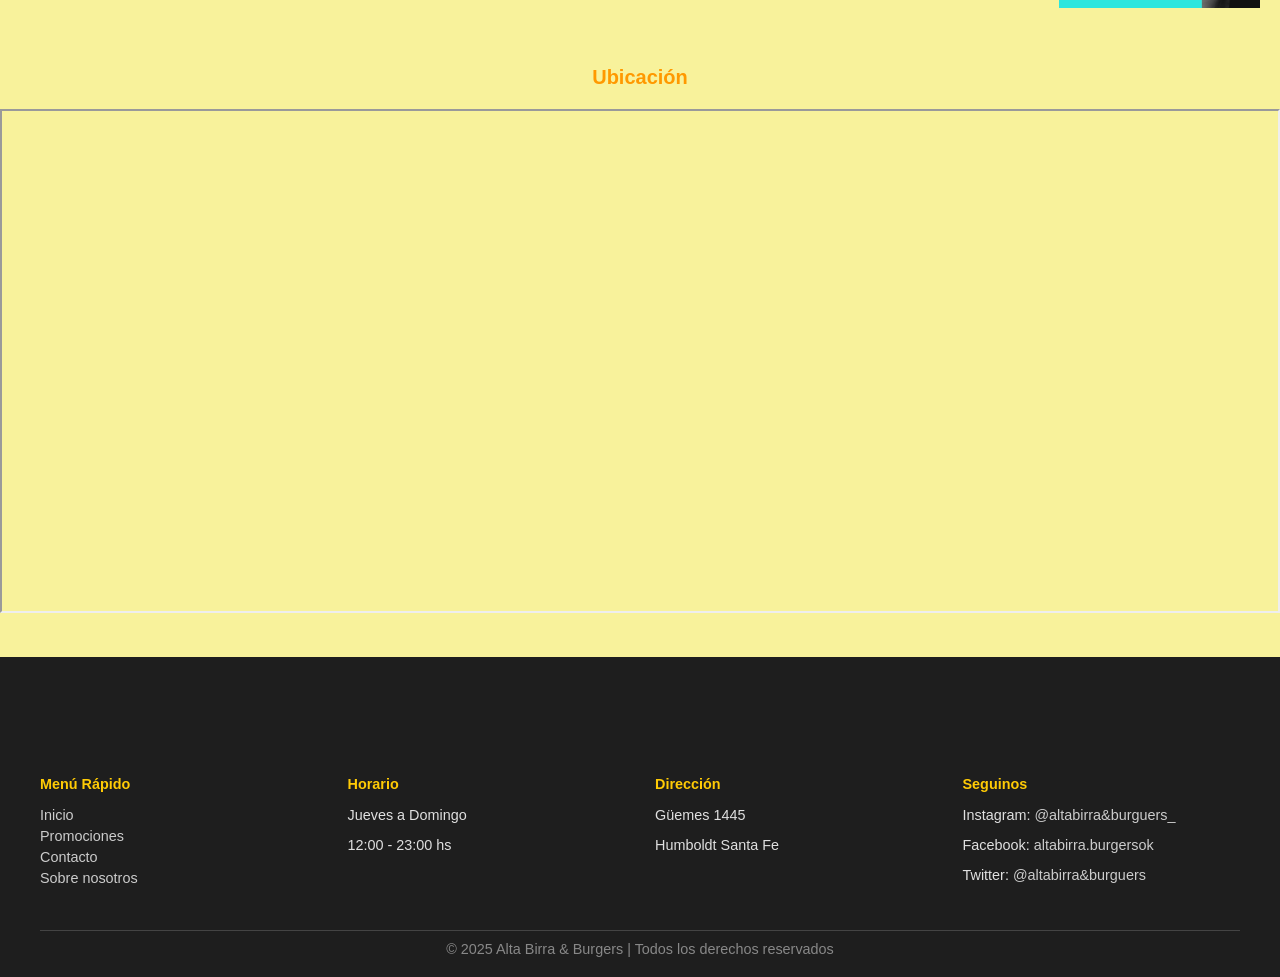
==== commit 03b8f66b: "Add files via upload" ====
--- a/index.html
+++ b/index.html
@@ -16,18 +16,17 @@
         <img src=imágenes\pngwing.com.png>
     </div>
     <h1>Alta Birra & Burgers</h1>
-    <div class="claseteléfono">
-        <h5>3496-987654</h5>
-    </div>
-    <div class="clasedirección">
-        <h5>Güemes 1445</h5>
-    </div>
-    <div class="teléfono">
-        <img src=imágenes\telefono.png>
-    </div>
-    <div class="ubicación">
-        <img src=imágenes\ubicación.png>
-    </div>
+    <div class="info-contacto">
+    <div class="info-item">
+        <img src="imágenes/telefono.png">
+        <span>3496-987654</span>
+    </div>
+    <div class="info-item">
+        <img src="imágenes/ubicación.png">
+        <span>Güemes 1445</span>
+    </div>
+</div>
+
 </header>
 <script>
 let carrito = [];
--- a/diseño.css
+++ b/diseño.css
@@ -1,18 +1,24 @@
 header {
     margin: 0;
     padding: 0;
-}
-
-header h1{ /*modificar el título*/
-    color:#FADB68 ;
-    text-align: center;
+    position: relative;
+    height: 25em; /* Altura justa para mostrar el logo y textos encima de la imagen */
+}
+
+header h1 {
+    position: absolute;
+    text-align: center;
+    top: 90px;
+    left: 50%;
+    transform: translateX(-50%);
+    font-size: 3.5em;
+    color: #FADB68;
     font-family: Verdana, Geneva, Tahoma, sans-serif;
-    position: absolute;
     z-index: 1000;
-    transform: translate(100px, 100px);
-    font-size: 2.7cm;
-    bottom: 400px;
-}
+}
+
+
+
 .claseteléfono{/*Modificar contacto*/
     color: #FADB68;
     text-align: right;
@@ -33,25 +39,28 @@
     right: 600px;
     transform: translate(-100px, -190px);
 }
-.tabla img{ /*modificar imágen fondo*/
+.tabla img {
     width: 100%;
-    height: 30em;
-}
+    height: 25em;
+    object-fit: cover;
+}
+
+
 .teléfono img{
 width: 30px;
 height: 30px;
 z-index: 1000;
 position: absolute;
-left: 1050px;
-bottom: 245px;
+left: 1060px;
+bottom: 7em;
 }
 .ubicación img{
 width: 30px;
 height: 30px;
 z-index: 1000;
 position: absolute;
-left: 1050px;
-bottom: 210px;
+left: 1060px;
+bottom: 4em;
 
 }
 .menu-horizontal a {
@@ -71,13 +80,15 @@
     font-size: 20px;
     color: #ff9900;
 }
-.logo img{ /*modificar logo*/
-    width: 150px;
-    height: 150px;
+.logo img {
+    width: 120px;
+    height: 120px;
     position: absolute;
-    bottom: 500px;
+    top: 20px;
     left: 30px;
-}
+    z-index: 1000;
+}
+
 
 /* Asegura que el margin general no afecte al header */
 body {
@@ -204,8 +215,6 @@
     transform: scale(1.05);
 }
      
-
-
  footer{
     background-color: #1e1e1e;
     color: #e0e0e0;
@@ -262,35 +271,58 @@
 .responsive-tabla {
     display: none;
 }
+header {
+    position: relative;
+}
 
 @media (max-width: 768px) {
+   header{
+    height: 15em;
+   }
+ header {
+    position: relative;
+}
+ .info-contacto {
+        position: absolute;
+        right: 1em;
+        bottom: 1em;
+        display: flex;
+        flex-direction: column;
+        align-items: flex-end;
+        z-index: 1000;
+    }
+
+    .info-contacto .info-item {
+        display: flex;
+        align-items: center;
+        gap: 5px;
+        margin-bottom: 5px;
+        color: #FADB68;
+        font-size: 4mm;
+        font-family: 'Lucida Sans', sans-serif;
+    }
+
+    .info-contacto .info-item img {
+        width: 18px;
+        height: 18px;
+    }
+
+
+
     .tabla img{
-        width: 23.8em;
+        width: 23.9em;
         height: 15em;
     }
     header h1 {
-    font-size: 1.5em;
+    font-size: 1.6em;
     color:#FADB68 ;
     text-align: center;
     position: absolute;
     z-index: 1000;
     left: center;
-    top: 5px;
-    }
-
-    .claseteléfono, .clasedirección {
-        transform: none;
-        text-align: right;
-        font-size: 4mm;
-        z-index: 1000;
-        top: 5em;
-    }
-
-    .teléfono img, .ubicación img {
-        display: none;
-        left: 10px;
-        bottom: 40px;
-    }
+    top: 3em;
+    }
+
 
     .logo img {
         left: 1em;
@@ -299,7 +331,6 @@
         width: 80px;
         height: auto;
     }
-
 
     .productos {
         flex-direction: column;
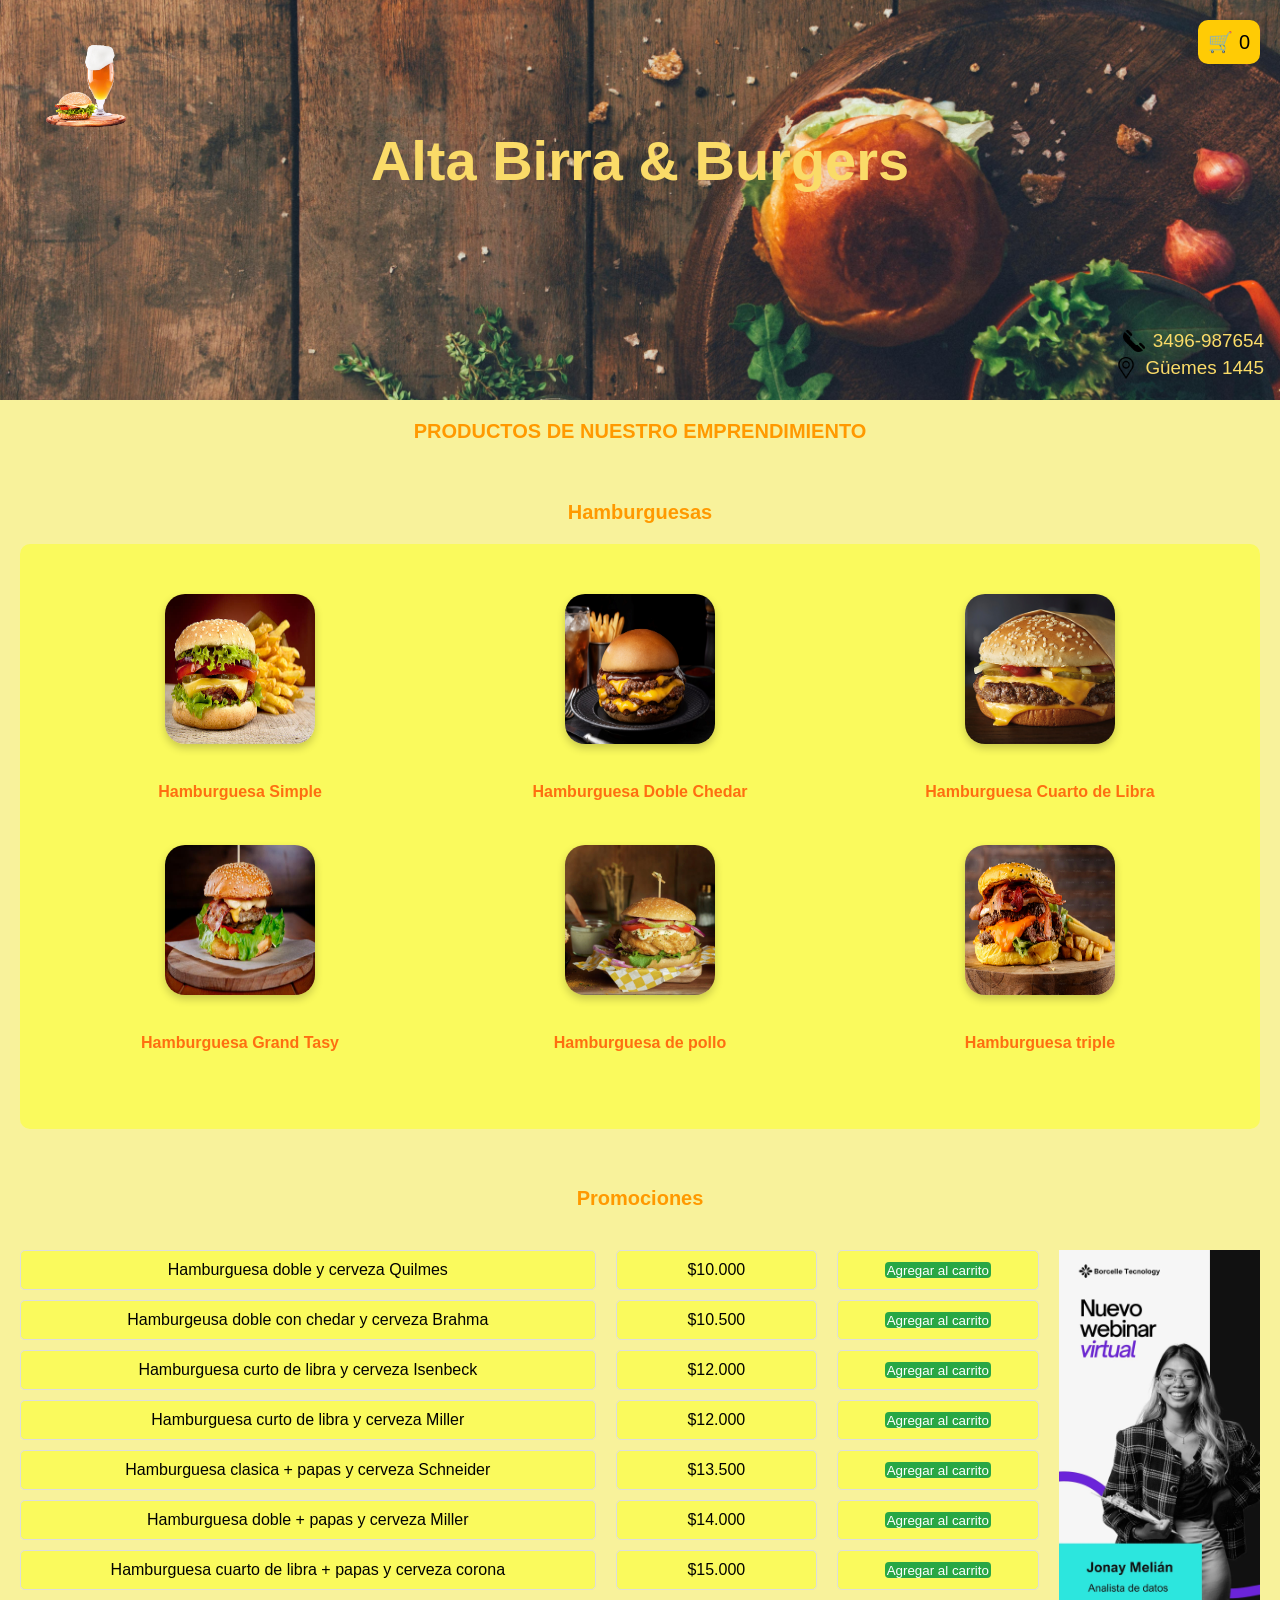
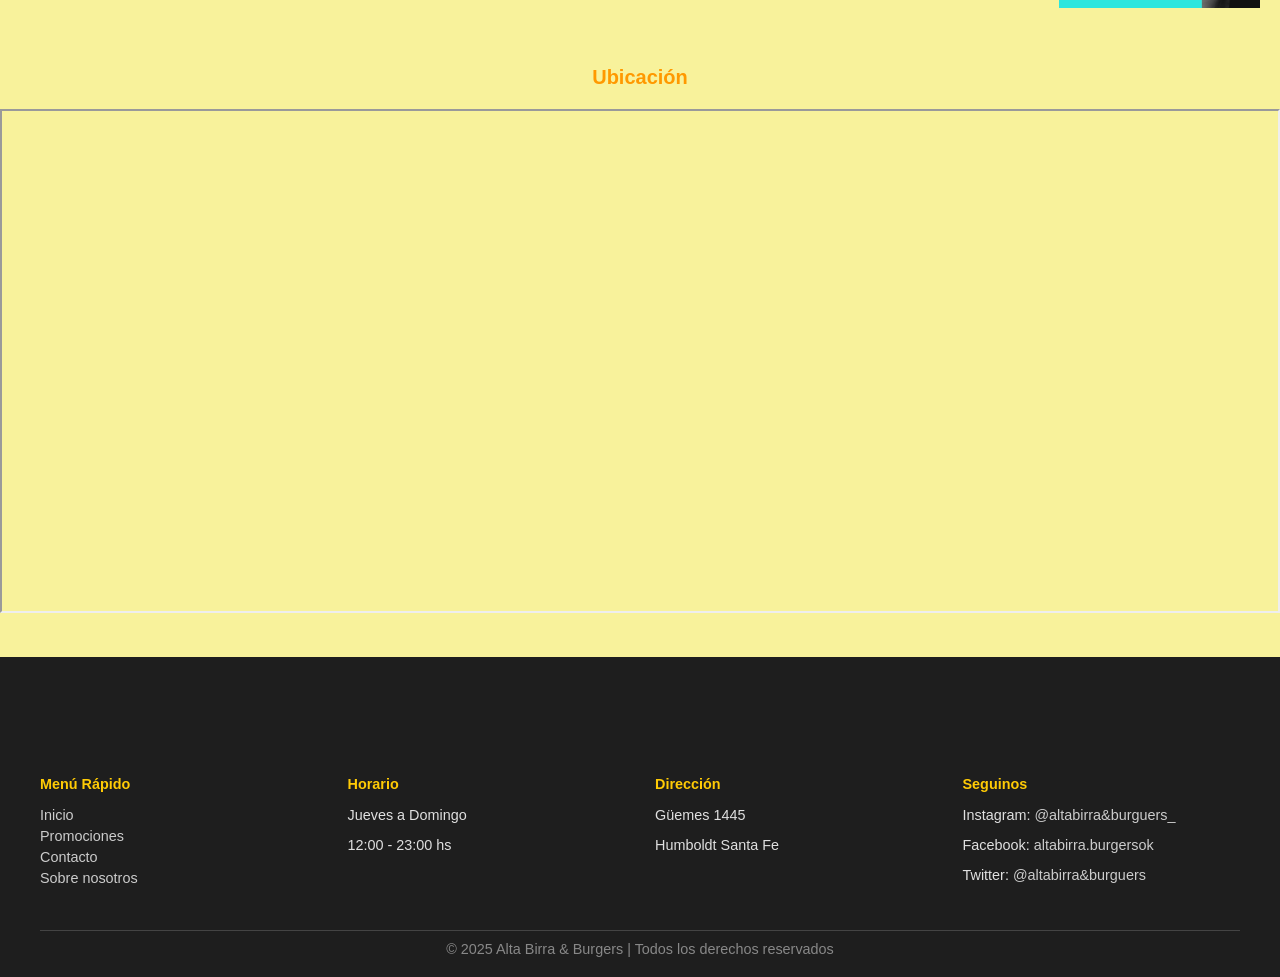
==== commit eb079c45: "Add files via upload" ====
--- a/index.html
+++ b/index.html
@@ -6,12 +6,12 @@
     <meta name="viewport" content="width=device-width, initial-scale=1.0">
     <link rel="stylesheet" href="diseño.css">
     <title>Alta Birra & Burgers</title>
-    
 </head>
+
 <header>
     <div class="tabla">
         <img src=imágenes\tabla.jpg>
-     </div>
+    </div>
     <div class="logo">
         <img src=imágenes\pngwing.com.png>
     </div>
@@ -68,26 +68,27 @@
     actualizarCarrito();
 }
 </script>
+
 <body>
     <nav>
         <!-- Carrito (ícono y panel) -->
-<div class="carrito-container">
-  <button class="carrito-icono" onclick="toggleCarrito()">🛒 <span id="contador">0</span></button>
-  <div id="carrito" class="carrito-panel">
+    <div class="carrito-container">
+    <button class="carrito-icono" onclick="toggleCarrito()">🛒 <span id="contador">0</span></button>
+    <div id="carrito" class="carrito-panel">
     <h4>Tu carrito</h4>
     <ul id="lista-carrito"></ul>
     <p>Total: $<span id="total">0</span></p>
     <button onclick="vaciarCarrito()">Vaciar carrito</button>
-  </div>
-</div>
+    </div>
+    </div>
     </nav>
     
     <h3>PRODUCTOS DE NUESTRO EMPRENDIMIENTO</h3>
     <br>
    <h3>Hamburguesas</h3>
-<div class="seccion-hamburguesas">
-  <div class="productos">
-    <div class="simple">
+    <div class="seccion-hamburguesas">
+        <div class="productos">
+        <div class="simple">
         <img src="imágenes\comun.jpg">
         <h5>Hamburguesa Simple</h5>
         <br>
@@ -108,10 +109,9 @@
         <img src="imágenes\doble.jpg">
         <h5>Hamburguesa triple</h5>
     </div>
-  </div>
-</div>
-
-   <br>
+    </div>
+    </div>
+    <br>
     <h3 id="Promociones">Promociones</h3>
     <div class="container">
         <!-- Primera columna -->
@@ -151,7 +151,7 @@
         </div>
     </div>
     <!-- Tabla alternativa para móviles -->
-<div class="responsive-tabla">
+    <div class="responsive-tabla">
     <div class="promocion">
         <div class="texto">Hamburguesa doble y cerveza Quilmes</div>
         <div class="precio">$10.000</div>
@@ -187,7 +187,7 @@
         <div class="precio">$15.000</div>
         <button onclick="agregarAlCarrito('Hamburguesa cuarto de libra + papas y cerveza Corona', 15000)">Agregar al carrito</button>
     </div>
-</div>
+    </div>
 
 
    <br>
@@ -195,6 +195,7 @@
     <iframe src="https://www.google.com/maps?q=Güemes+1445+Humboldt&output=embed" width="99.7%" height="500"></iframe>
     
 </body>
+
 <footer>
     <footer class="footer">
         <div class="footer-contenido">
@@ -230,6 +231,6 @@
         <div class="footer-privacidad">
             © 2025 Alta Birra & Burgers | Todos los derechos reservados
         </div>
-    </footer>
+</footer>
     
 </html>
--- a/diseño.css
+++ b/diseño.css
@@ -17,52 +17,40 @@
     z-index: 1000;
 }
 
-
-
-.claseteléfono{/*Modificar contacto*/
+.info-contacto {
+    position: absolute;
+    right: 1em;
+    bottom: 1em;
+    display: flex;
+    flex-direction: column;
+    align-items: flex-end;
+    z-index: 1000;
+}
+
+.info-contacto .info-item {
+    display: flex;
+    align-items: center;
+    gap: 8px;
     color: #FADB68;
-    text-align: right;
-    z-index: 1000;
-    font-family: 'Lucida Sans', 'Lucida Sans Regular', 'Lucida Grande', 'Lucida Sans Unicode', Geneva, Verdana, sans-serif;
-    font-size: 7mm;
-    bottom: 50em;
-    right: 600px;
-    transform: translate(-110px, -180px);
-}
-.clasedirección{/*Modificar dirección*/
-    color: #FADB68;
-    text-align: right;
-    z-index: 1000;
-    font-family: 'Lucida Sans', 'Lucida Sans Regular', 'Lucida Grande', 'Lucida Sans Unicode', Geneva, Verdana, sans-serif;
-    font-size: 7mm;
-    bottom: 100px;
-    right: 600px;
-    transform: translate(-100px, -190px);
-}
+    font-size: 5mm;
+    font-family: 'Lucida Sans', sans-serif;
+    margin-bottom: 5px;
+}
+
+.info-contacto .info-item img {
+    width: 22px;
+    height: 22px;
+}
+
+
+
+
 .tabla img {
     width: 100%;
     height: 25em;
     object-fit: cover;
 }
 
-
-.teléfono img{
-width: 30px;
-height: 30px;
-z-index: 1000;
-position: absolute;
-left: 1060px;
-bottom: 7em;
-}
-.ubicación img{
-width: 30px;
-height: 30px;
-z-index: 1000;
-position: absolute;
-left: 1060px;
-bottom: 4em;
-
-}
 .menu-horizontal a {
     color: white;            /* color del enlace */
     text-decoration: none;   /* saca el subrayado */
@@ -285,7 +273,7 @@
  .info-contacto {
         position: absolute;
         right: 1em;
-        bottom: 1em;
+        bottom: 5em;
         display: flex;
         flex-direction: column;
         align-items: flex-end;
@@ -296,7 +284,7 @@
         display: flex;
         align-items: center;
         gap: 5px;
-        margin-bottom: 5px;
+        margin-bottom: 10px;
         color: #FADB68;
         font-size: 4mm;
         font-family: 'Lucida Sans', sans-serif;
@@ -451,6 +439,127 @@
     justify-content: space-between;
     margin-bottom: 5px;
 }
-
-
-
+@media (max-width: 420px) {
+  header {
+    position: relative;
+    height: 15em;
+    padding: 0;
+    overflow: hidden;
+    background-color: #000;
+  }
+
+  /* Imagen del header desplazada a la izquierda */
+  .tabla img {
+    width: 130%; /* ensanchada para poder desplazar sin que se vea el borde */
+    height: 15em;
+    object-fit: cover;
+    object-position: left center; /* desplazada hacia la izquierda */
+    display: block;
+  }
+
+  /* Logo */
+  .logo img {
+    position: absolute;
+    top: 1em;
+    left: 1em;
+    width: 60px;
+    height: auto;
+    z-index: 1001;
+  }
+
+  /* Título centrado en el medio de la imagen */
+  header h1 {
+    position: absolute;
+    top: 50%;
+    left: 50%;
+    transform: translate(-50%, -50%);
+    font-size: 1.4em;
+    color: #FADB68;
+    font-family: 'Lucida Sans', sans-serif;
+    white-space: nowrap;
+    z-index: 1001;
+    text-align: center;
+  }
+
+  /* Contacto, un poco más a la izquierda */
+  .info-contacto {
+    position: absolute;
+    bottom: 1.2em;
+    right: 2.8em; /* más a la izquierda */
+    display: flex;
+    flex-direction: row;
+    gap: 10px;
+    align-items: center;
+    max-width: 60vw;
+    white-space: nowrap;
+    overflow: hidden;
+    text-overflow: ellipsis;
+    z-index: 1000;
+  }
+
+  .info-contacto .info-item {
+    display: flex;
+    align-items: center;
+    gap: 5px;
+    color: #FADB68;
+    font-size: 3.4mm;
+    font-family: 'Lucida Sans', sans-serif;
+    flex-shrink: 1;
+  }
+
+  .info-contacto .info-item img {
+    width: 17px;
+    height: 17px;
+    flex-shrink: 0;
+  }
+}
+@media screen and (max-height: 420px) and (orientation: landscape) {
+  /* Oculta la tabla original si la tenés */
+  .container {
+    display: none;
+  }
+
+  /* Muestra la tabla alternativa responsiva */
+  .responsive-tabla {
+    display: flex;
+    flex-direction: column;
+    gap: 10px;
+    padding: 10px;
+    width: 100%;
+    box-sizing: border-box;
+  }
+
+  .promocion {
+    background-color: rgb(250, 250, 93);
+    border: 1px solid #ddd;
+    border-radius: 5px;
+    padding: 10px;
+    text-align: center;
+  }
+
+  .promocion .texto {
+    font-weight: bold;
+    font-size: 1em;
+  }
+
+  .promocion .precio {
+    margin: 5px 0;
+    font-size: 0.95em;
+  }
+
+  .promocion button {
+    background-color: #28a745;
+    border: none;
+    color: white;
+    padding: 5px 10px;
+    border-radius: 4px;
+    cursor: pointer;
+    font-size: 0.9em;
+  }
+
+  .promocion button:hover {
+    background-color: #218838;
+  }
+}
+
+
